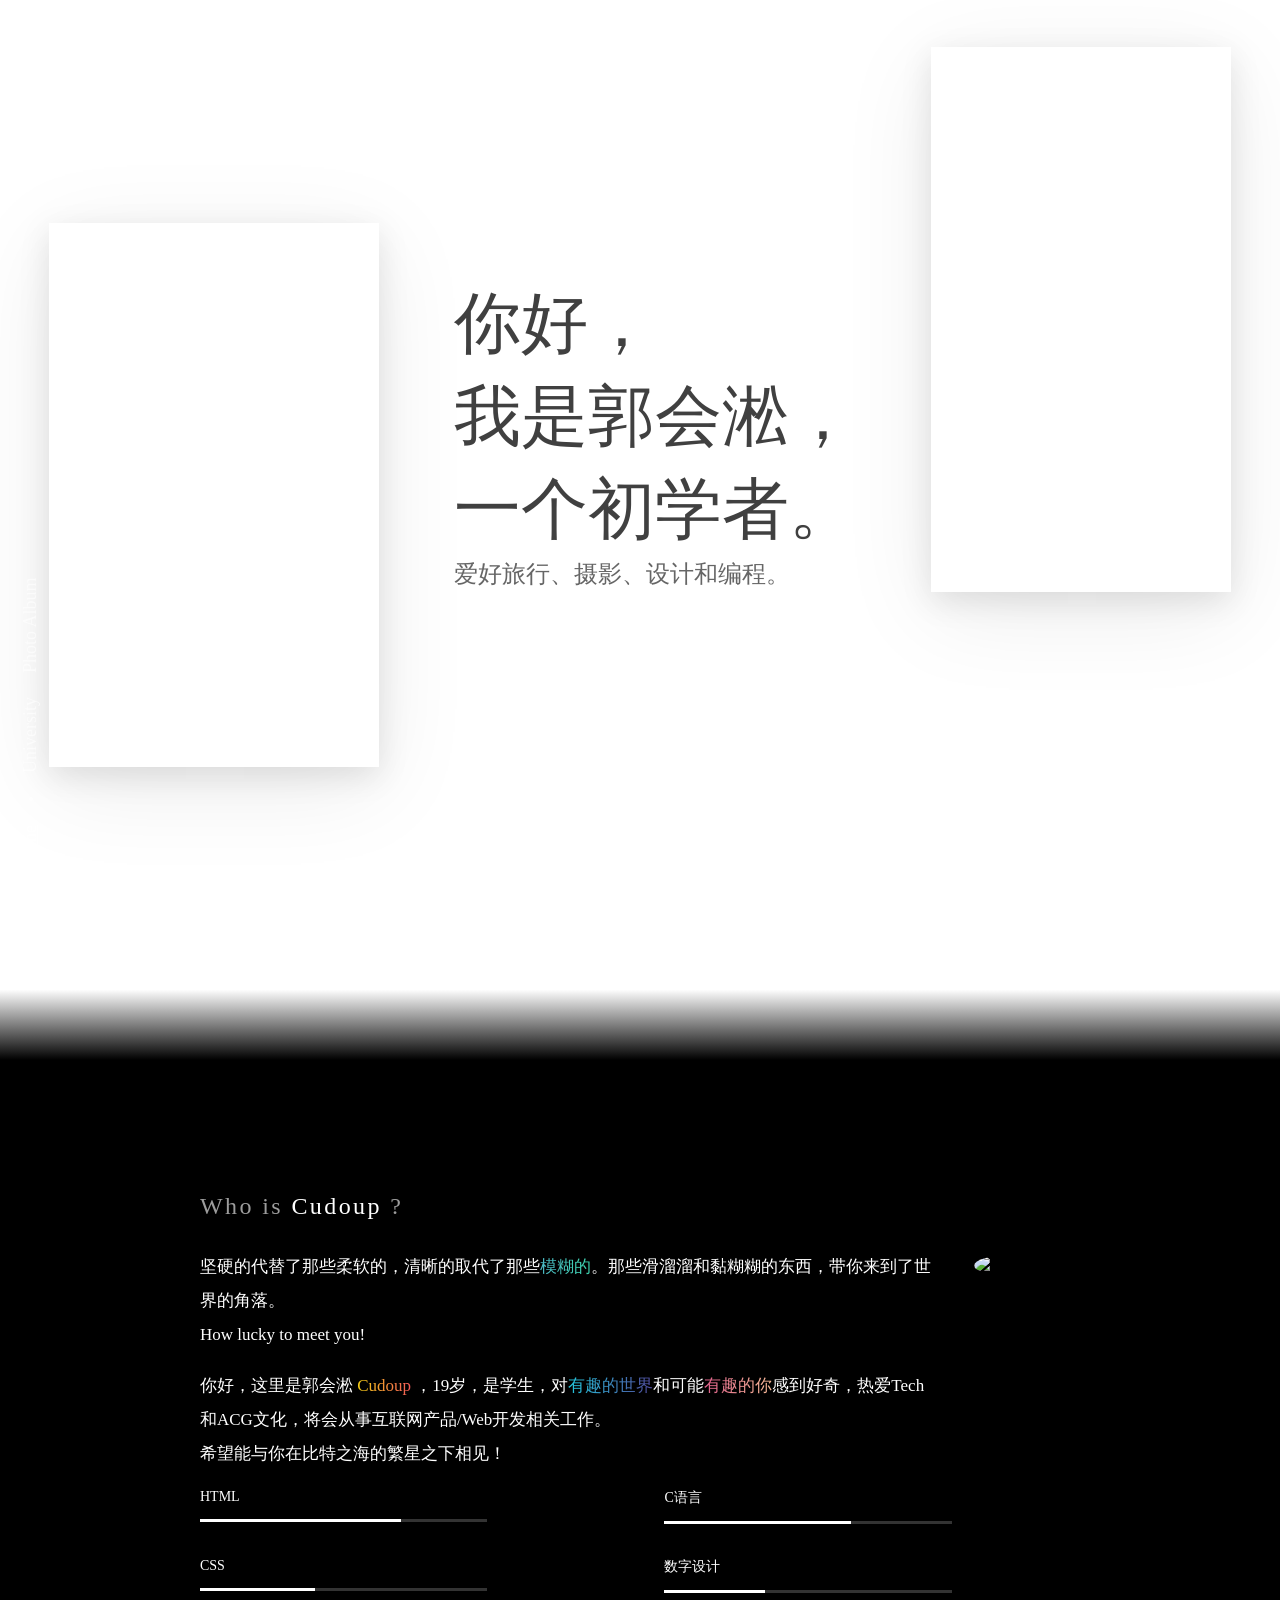
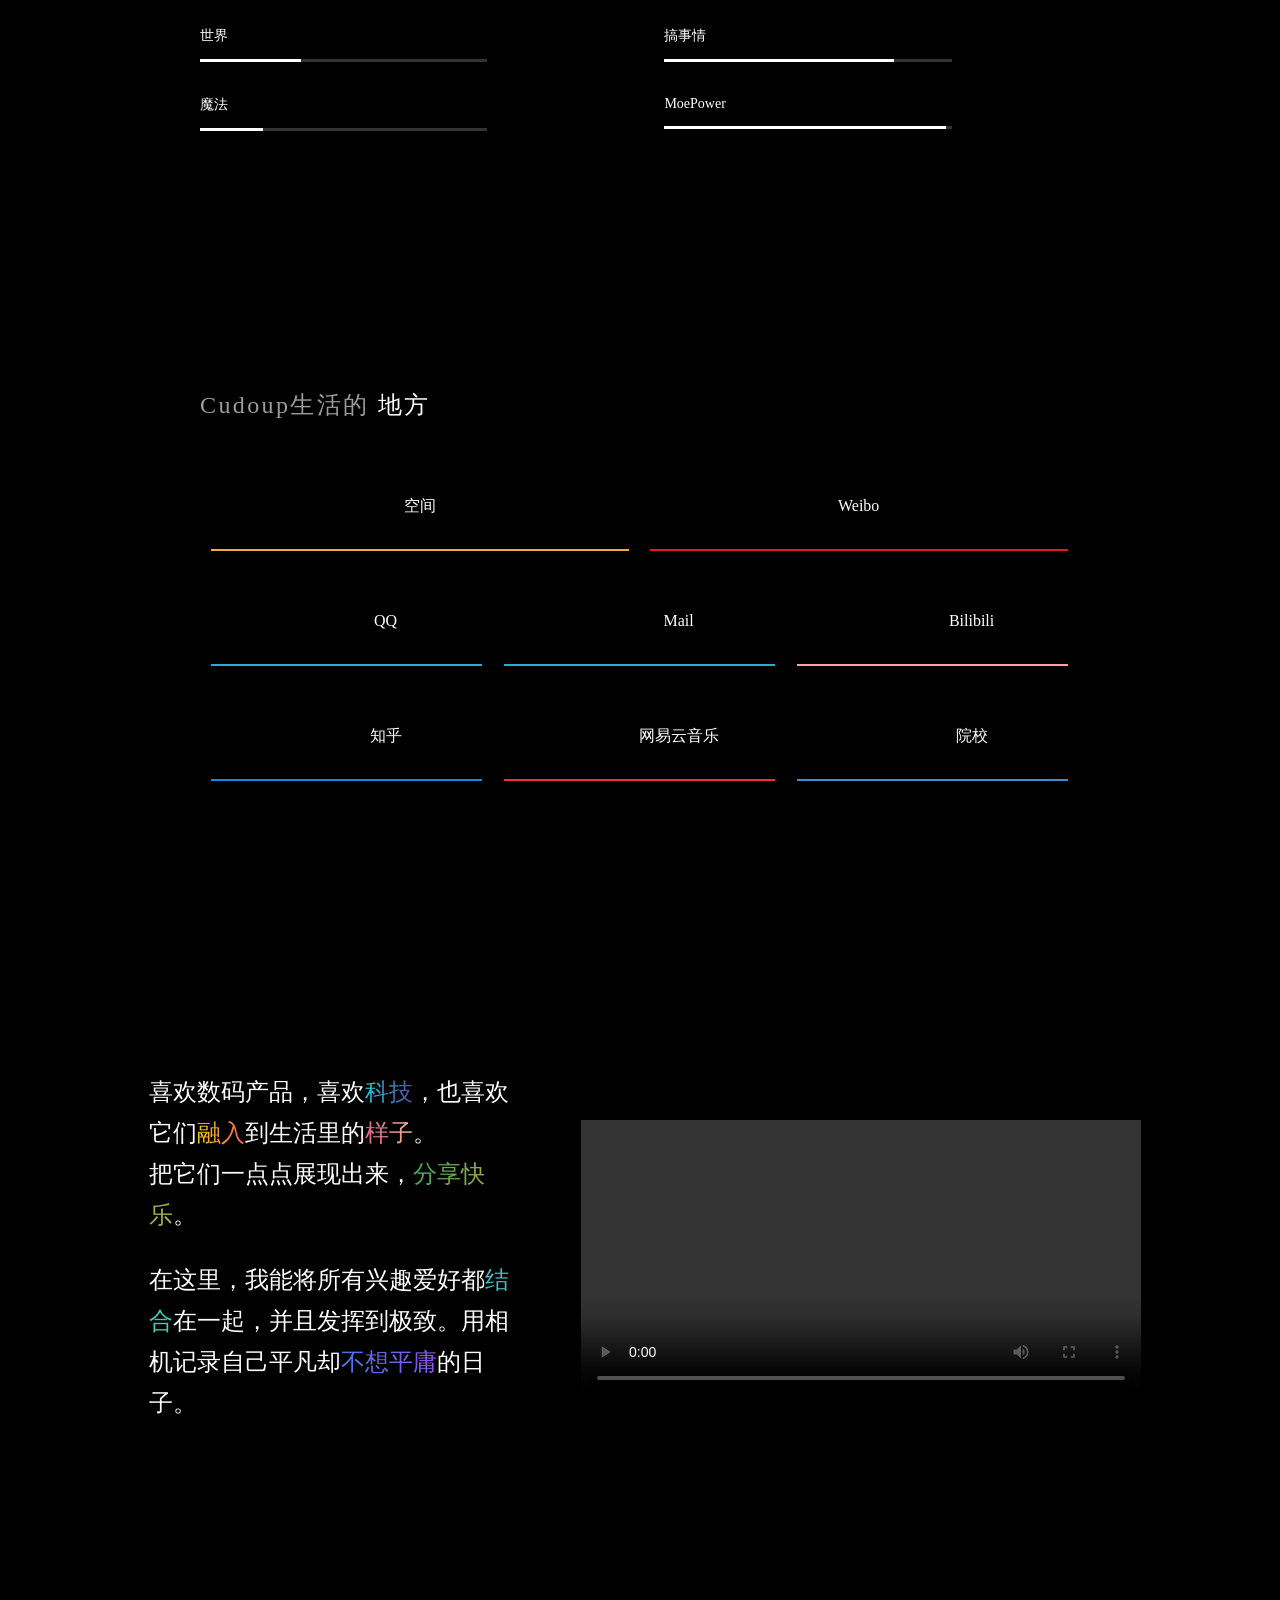
==== index.html @ c14207c4 "Add files via upload" ====
<!DOCTYPE html>
<html lang="en">

<head>
    <meta charset="UTF-8">
    <meta name="viewport" content="width=device-width, initial-scale=1.0">
    <link rel="stylesheet" href="主页.css">
    <title>Document</title>
</head>

<body>

    <!-- 导航栏 -->
    <nav>
        <a href="#" class="active">Home</a>
        <a class="clip"></a>
        <a href="大学.html">University</a>
        <a href="相册.html">Photo Album</a>
    </nav>

    <!-- 首页部分 -->
    <section id="intro">
        <header>
            <h1>你好，<br>我是郭会淞，<br>一个初学者。</h1>
            <h2>爱好旅行、摄影、设计和编程。</h2>
            <div class="slice left"></div>
            <div class="slice right"></div>
        </header>
    </section>

    <!-- 黑白渐变 -->
    <div class="gradient"></div>

    <!-- 简介 -->
    <section class="products">
        <!-- 黑色背景 -->
        <div id="backdrop"></div>
        <!-- 简介的整体布局 -->
        <div class="main_intro">
            <!-- 标题 -->
            <h2>
                <span>Who is</span>
                Cudoup
                <span>?</span>
            </h2>

            <!-- 详细简介 -->
            <div class="introduct">
                <p>坚硬的代替了那些柔软的，清晰的取代了那些<span class="e">模糊的</span>。那些滑溜溜和黏糊糊的东西，带你来到了世界的角落。</p>
                <p style="padding-bottom: 1em;">How lucky to meet you!</p>
                <p>
                    你好，这里是郭会淞
                    <span class="b">Cudoup</span>
                    ，19岁，是学生，对<span class="a">有趣的世界</span>和可能<span
                        class="c">有趣的你</span>感到好奇，热爱Tech和ACG文化，将会从事互联网产品/Web开发相关工作。
                </p>
                <p>希望能与你在比特之海的繁星之下相见！</p>
            </div>

            <!-- 头像 -->
            <img class="photo" src="img/Home/1.jpg" alt="个人头像">

            <!-- 技能 -->
            <ul class="skill">
                <li>
                    <p>HTML</p>
                    <div class="progress">
                        <div style="width:70%;"></div>
                        <span>制作网站程度的能力</span>
                    </div>
                </li>
                <li>
                    <p>C语言</p>
                    <div class="progress">
                        <div style="width:65%;"></div>
                        <span>使用现代轮子程度的能力</span>
                    </div>
                </li>
                <li>
                    <p>CSS</p>
                    <div class="progress">
                        <div style="width:40%;"></div>
                        <span>赞美最好的语言程度的能力</span>
                    </div>
                </li>
                <li>
                    <p>数字设计</p>
                    <div class="progress">
                        <div style="width:35%;"></div>
                        <span>让自己舒服程度的能力</span>
                    </div>
                </li>
                <li>
                    <p>世界</p>
                    <div class="progress">
                        <div style="width:35%;"></div>
                        <span>观测世界程度的能力</span>
                    </div>
                </li>
                <li>
                    <p>搞事情</p>
                    <div class="progress">
                        <div style="width:80%;"></div>
                        <span>让事情发生程度的能力</span>
                    </div>
                </li>
                <li>
                    <p>魔法</p>
                    <div class="progress">
                        <div style="width:22%;"></div>
                        <span>和普通人相同程度的能力</span>
                    </div>
                </li>
                <li>
                    <p>MoePower</p>
                    <div class="progress">
                        <div style="width:98%;"></div>
                        <span>成为萌二程度的能力</span>
                    </div>
                </li>
            </ul>
        </div>
    </section>


    <!-- Gate -->
    <section id="camarts" class="products">
        <!-- 黑色背景 -->
        <div id="backdrop"></div>

        <div class="main_intro main_right">
            <div class="find">
                <h2>
                    <span>Cudoup生活的</span>
                    地方
                </h2>

                <div class="one">
                    <a href="https://user.qzone.qq.com/1354296241/main" target="_blank">
                        <div class="item">
                            <div class="bg" style="background-color:#f7a73b"></div>
                            <div class="inner">
                                <span>空间</span>
                            </div>
                        </div>
                    </a>
                    <a href="https://www.weibo.com/u/2578593627" target="_blank">
                        <div class="item">
                            <div class="bg" style="background-color:#e6162d"></div>
                            <div class="inner">
                                <span>Weibo</span>
                            </div>
                        </div>
                    </a>
                </div>

                <div>
                    <a href="https://qm.qq.com/cgi-bin/qm/qr?k=zR1Pl6nmxRTjQ3I4W5HWDj9RkudYlTvl&noverify=0"
                        target="_blank">
                        <div class="item">
                            <div class="bg" style="background-color:#28a9e0"></div>
                            <div class="inner">
                                <span>QQ</span>
                            </div>
                        </div>
                    </a>

                    <a href="mailto:1354296241@qq.com" target="_blank">
                        <div class="item">
                            <div class="bg" style="background-color:#28a9e0"></div>
                            <div class="inner">
                                <span>Mail</span>
                            </div>
                        </div>
                    </a>

                    <a href="https://space.bilibili.com/382340581" target="_blank">
                        <div class="item">
                            <div class="bg" style="background-color:#f9a2a8"></div>
                            <div class="inner">
                                <span>Bilibili</span>
                            </div>
                        </div>
                    </a>
                </div>

                <div>
                    <a href="https://www.zhihu.com/people/gui-qu-lai-52-14" target="_blank">
                        <div class="item">
                            <div class="bg" style="background-color:#0f88eb"></div>
                            <div class="inner">
                                <span>知乎</span>
                            </div>
                        </div>
                    </a>

                    <a href="https://music.163.com/#/user/home?id=267377208" target="_blank">
                        <div class="item">
                            <div class="bg" style="background-color:#f12d35"></div>
                            <div class="inner">
                                <span>网易云音乐</span>
                            </div>
                        </div>
                    </a>

                    <a href="http://www.neusoft.edu.cn" target="_blank">
                        <div class="item">
                            <div class="bg" style="background-color:#448bd0"></div>
                            <div class="inner">
                                <span>院校</span>
                            </div>
                        </div>
                    </a>
                </div>

            </div>
        </div>
    </section>

    <!-- 末页 -->
    <section id="detail" class="products">
        <!-- 黑色背景 -->
        <div id="backdrop"></div>
        <div class="content">
            <p>
                喜欢数码产品，喜欢<span class="a">科技</span>，也喜欢它们<span class="b">融入</span>到生活里的<span class="c">样子</span>。<br>
                把它们一点点展现出来，<span class="d">分享快乐</span>。
            </p>
            <p>
                在这里，我能将所有兴趣爱好都<span class="e">结合</span>在一起，并且发挥到极致。用相机记录自己平凡却<span class="f">不想平庸</span>的日子。
            </p>
        </div>
        <video width="560" controls>
            <source src="img/Home/20201215.mp4" type="video/mp4">
        </video>

    </section>

</body>

</html>
---- 主页.css ----
/* 用于首页以及末页的整体格式 */
:root {
	--view-minmax: calc((100vw - 500px) / (1920 - 500));
}


/* 用于整个页面的格式 */
body {
	margin: 0;
}


/* 以下四项为导航栏 */
nav {
    position: fixed;
    left: 20px;
    bottom: 0;
    z-index: 2333;
    transform: rotate(-90deg) translateZ(0);
    transform-origin: 0 0;
}

nav a.clip {
    height: 4px;
    width: 4px;
    background: #fff;
    border-radius:100%
}

nav a {
    display: inline-block;
    font-size: 18px;
    color: #fff;
    text-decoration: none;
    margin: 0 10px;
    opacity: .6;
    transition: all .3s;
    vertical-align:middle
}

nav a.active, nav a:hover {
    text-decoration: underline;
    opacity:1
}


/* 以下两项用于首页尺寸 */
#intro {
	--size-h1: calc(42px + (88 - 42) * var(--view-minmax));
	--size-h2: calc(20px + (28 - 20) * var(--view-minmax));
	min-height: 110vh;
}

@media (min-width: 600px) {
	#intro {
		display: flex;
		width: 100vw;
		justify-content: center;
		align-items: center;
	}
}


/* 用于首页的文字格式 */
h1, h2, p {
	margin: 0;
	font-weight: normal;
	color: #404040;
}


/* 下面两项为首页的字体 */
#intro h1 {
	grid-area: h1;
	line-height: calc(var(--size-h1) * 1.382);
	font-size: var(--size-h1);
	align-self: center;
	transform: translateZ(0);
}

#intro h2 {
	grid-area: h2;
	line-height: calc(var(--size-h2) + 10px);
	font-size: var(--size-h2);
	opacity: .8;
}


/* 首页两侧的框 */
#intro header {
	display: grid;
	grid-template-columns: minmax(20%, 330px) 75px minmax(max-content, 1fr) 75px minmax(20%, 300px);
	grid-template-rows: 176px 55px minmax(max-content, 1fr) 35px 175px;
	grid-template-areas:
		". . . . rs"
		"ls . . . rs"
		"ls . h1 . rs"
		"ls . h2 . rs"
		"ls . h2 . .";
	transform: translateY(-88px);
}


/* 以下三项是首页两侧的框 */
.slice {
	width: 100%;
	height: 100%;
	background-image: url("images/me.jpg");
	background-size: cover;
	box-shadow: 0 20px 90px 0 rgba(0, 0, 0, .08), 0 9px 30px 0 rgba(0, 0, 0, .1);
}
.slice.left {
	grid-area: ls;
	background-position: left;
}
.slice.right {
	grid-area: rs;
	background-position: right;
}


/* 以下五项为添加的简介部分 */
.main_intro {
	margin-left: 200px;
	margin-top: 100px;
}

.main_intro h2 {
	color: #ffffff;
	margin-bottom: 30px;
	letter-spacing: .1em;
}

.main_intro h2 span {
	color: #9c9c9c;
}

.introduct {
	width: 68%;
	line-height:2em;
	font-size: 17px;
	float: left;
}

p {
	color: #ffffff;
}

/* 用于头像部分 */
.photo {
	width: 170px;
	border-radius: 100%;
	margin-left: 40px;
	margin-top: 5px;
}


/* 用于调整技能整体布局 */
ul.skill {
	margin-top:50px;
	padding: 0;
}


/* 用于调整技能 整体布局 */
ul.skill li {
    padding: 10px 0;
    width: 38%;
    float: left;
    margin-right:5%
}

/* 用于调整技能 文字布局 */
ul.skill li p {
    display: inline-block;
    width: 36%;
	font-size:14px;
	margin-bottom: 5px;
	margin-top: 8px;
}


/* 用于做出技能bar */
ul.skill li .progress {
    display: inline-block;
    width: 70%;
    height: 3px;
    background-color:  hsla(0, 0%, 100%, .2);
    vertical-align:middle
}


/* 以下两项用于做出技能隐藏文字 */
ul.skill li .progress span {
    font-size: 13px;
    color: #ffffff;
    opacity: 0;
    position: relative;
    top: -5px;
    letter-spacing: .2em;
    transition:all .3s
}

ul.skill li:hover .progress span {
    opacity: 1;
    top:0
}


/* 用于绘制技能进度条 */
ul.skill li .progress div {
    background-color: #fff;
    height: 3px;
}


/* 使进度条具有滑动效果 */
ul.skill li .progress div {
    -webkit-animation: progressin 7s;
}


/* 用于绘制进度条动画效果 */
@-webkit-keyframes progressin {
    0% {
        width:0
    }
}


/* 用于调整gate整体布局 */
.main_right {
    margin-right: 200px;
}

/* 用于gate整体宽度控制 */
.find .item span {
    display: inline-block;
    width:350px
}


/* 用于gate的文字格式 */
.find a {
    color: #fff;
}


/* 用于gate第一行控制 */
.find .one .item {
    width: 47.5%;
    margin:10px 1.2%;
}


/* gate内item整体布局 */
.find .item {
    position: relative;
    width: 30.9%;
    height: 80px;
    line-height: 80px;
	margin: 10px 1.2%;
	margin-top: 15px;
    padding: 5px 0;
    text-align: center;
    float: left;
}

/* 用于彩色块状背景 */
.find .item .bg {
    position: absolute;
    bottom: 0;
    left: 0;
    width: 100%;
    height: 1.8%;
    transition:all .15s
}


/* 用于彩色块状背景的弹出 */
.find .item:hover .bg {
    height: 100%;
    width: 100%;
    border-radius: 5px;
}


/* 用于文字的上层悬浮 */
.find .item .inner {
    position: relative;
}


/* 末页的最后的文字部分 */
.content p{
	--size-p: calc(22px + (32 - 22) * var(--view-minmax));
	line-height: calc(var(--size-p) + 18px);
	font-size: var(--size-p);
	text-align: center;
	margin-bottom: 1em;
}


/* 用于调整末页文字的整体 宽度 */
.content {
	width: 29%;
	padding: 30px 60px 30px 10px;
}


/* 用于末页文字效果 */
.content p {
	font-size: 24px;
	line-height: 41px;
	color: #fdfdfd;
	text-align: left;
}


/* 用于末页文字效果+彩色渐变 */
p span {
	padding-top: 6px;
	padding-bottom: 1px;
	color: transparent;
	-webkit-background-clip: text;
}
p span.a {
	background-image: linear-gradient(to right, #24c6dc, #514a9d);
}
p span.b {
	background-image: linear-gradient(to right, #f3cd13, #f35858);
}
p span.c {
	background-image: linear-gradient(to right, #dd5e89, #f7bb97);
}
p span.d {
	background-image: linear-gradient(to right, #3ca55c, #b5ac49);
}
p span.e {
	background-image: linear-gradient(to right, #4cb8c4, #3cd3ad);
}
p span.f {
	background-image: linear-gradient(to right, #4776e6, #8e54e9);
}



/* 以下两项用于整页的黑色背景 */
#backdrop {
	position: absolute;
	background-color: #000;
	width: 100vw;
	height: 100%;
	bottom: 0;
	z-index: -1;
}

.products {
	--padding: 1.25em;
	position: relative;
	display: flex;
	justify-content: center;
	align-items: center;
	min-height: 80vh;
}


/* 用于页面的黑白渐变效果 */
.gradient{
    height: 70px;
    background: -webkit-linear-gradient(top, #fdfdfd 0%,#000000 100%);
}
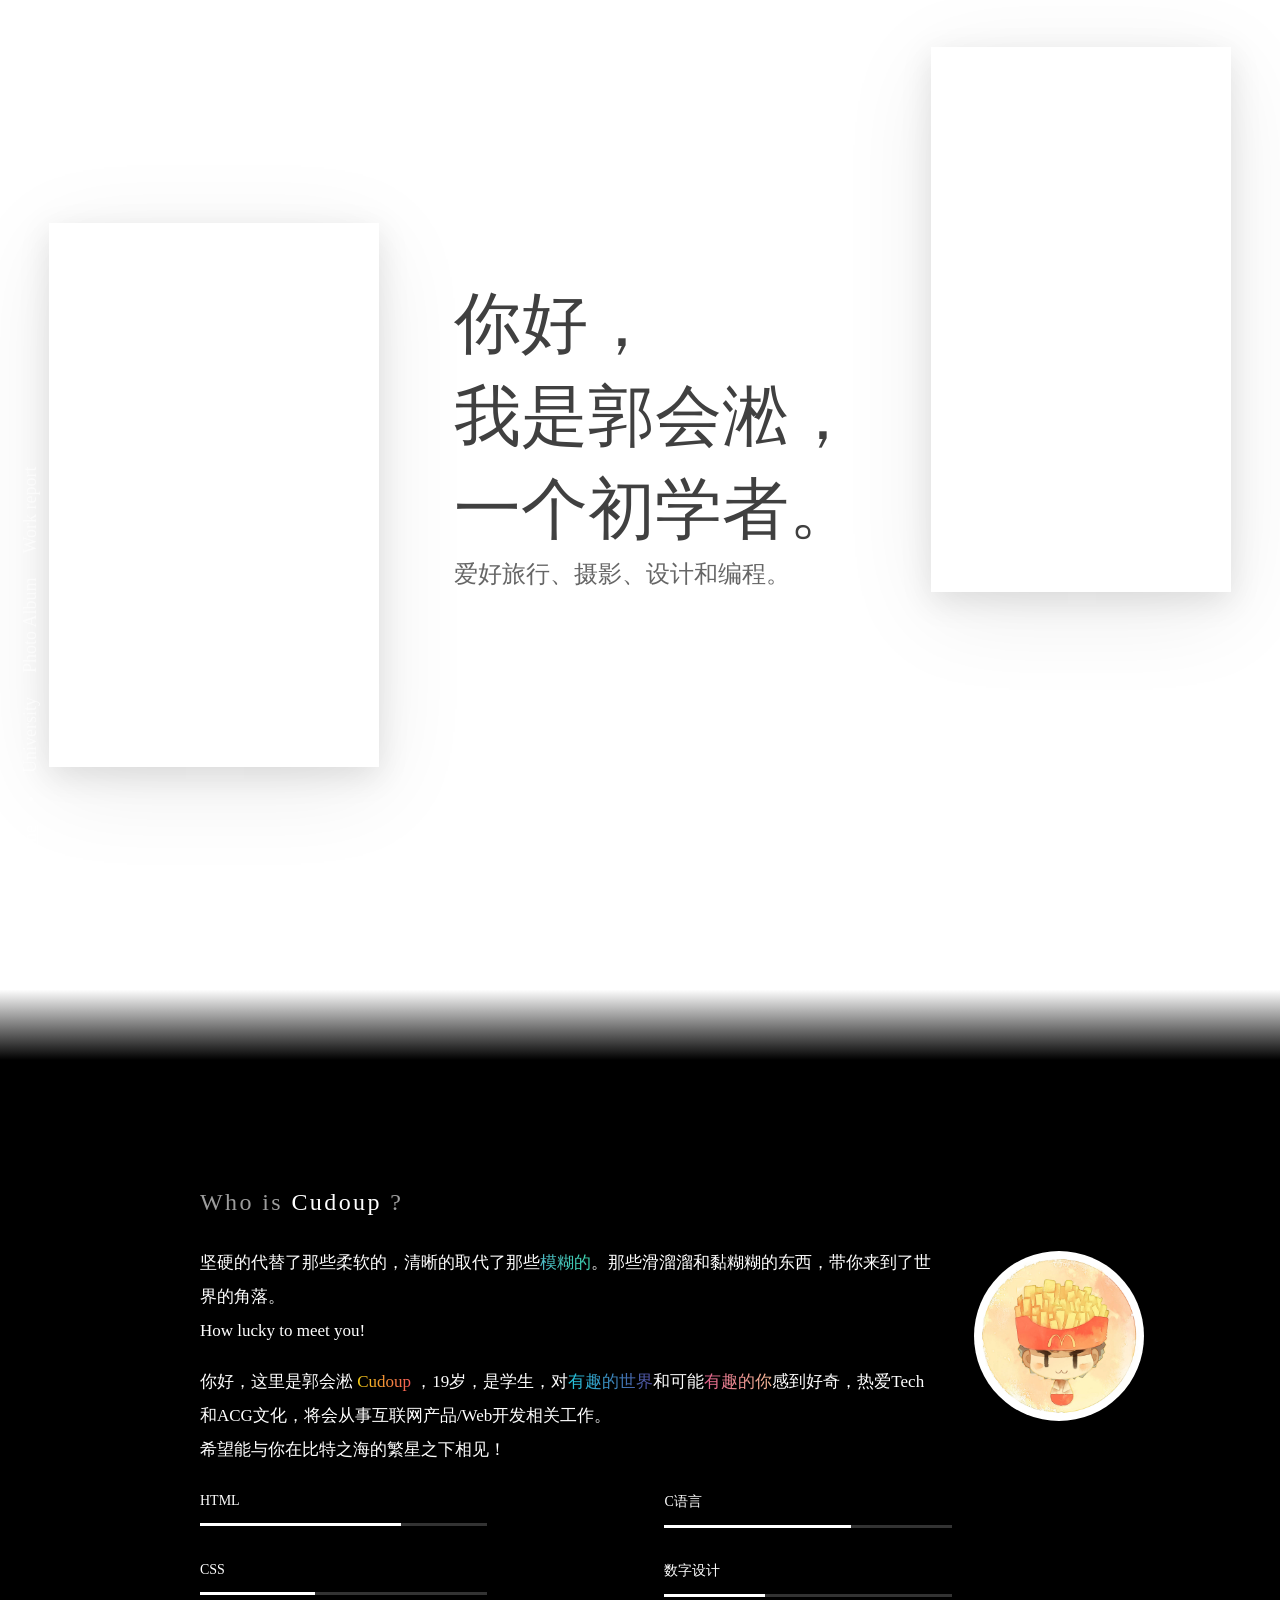
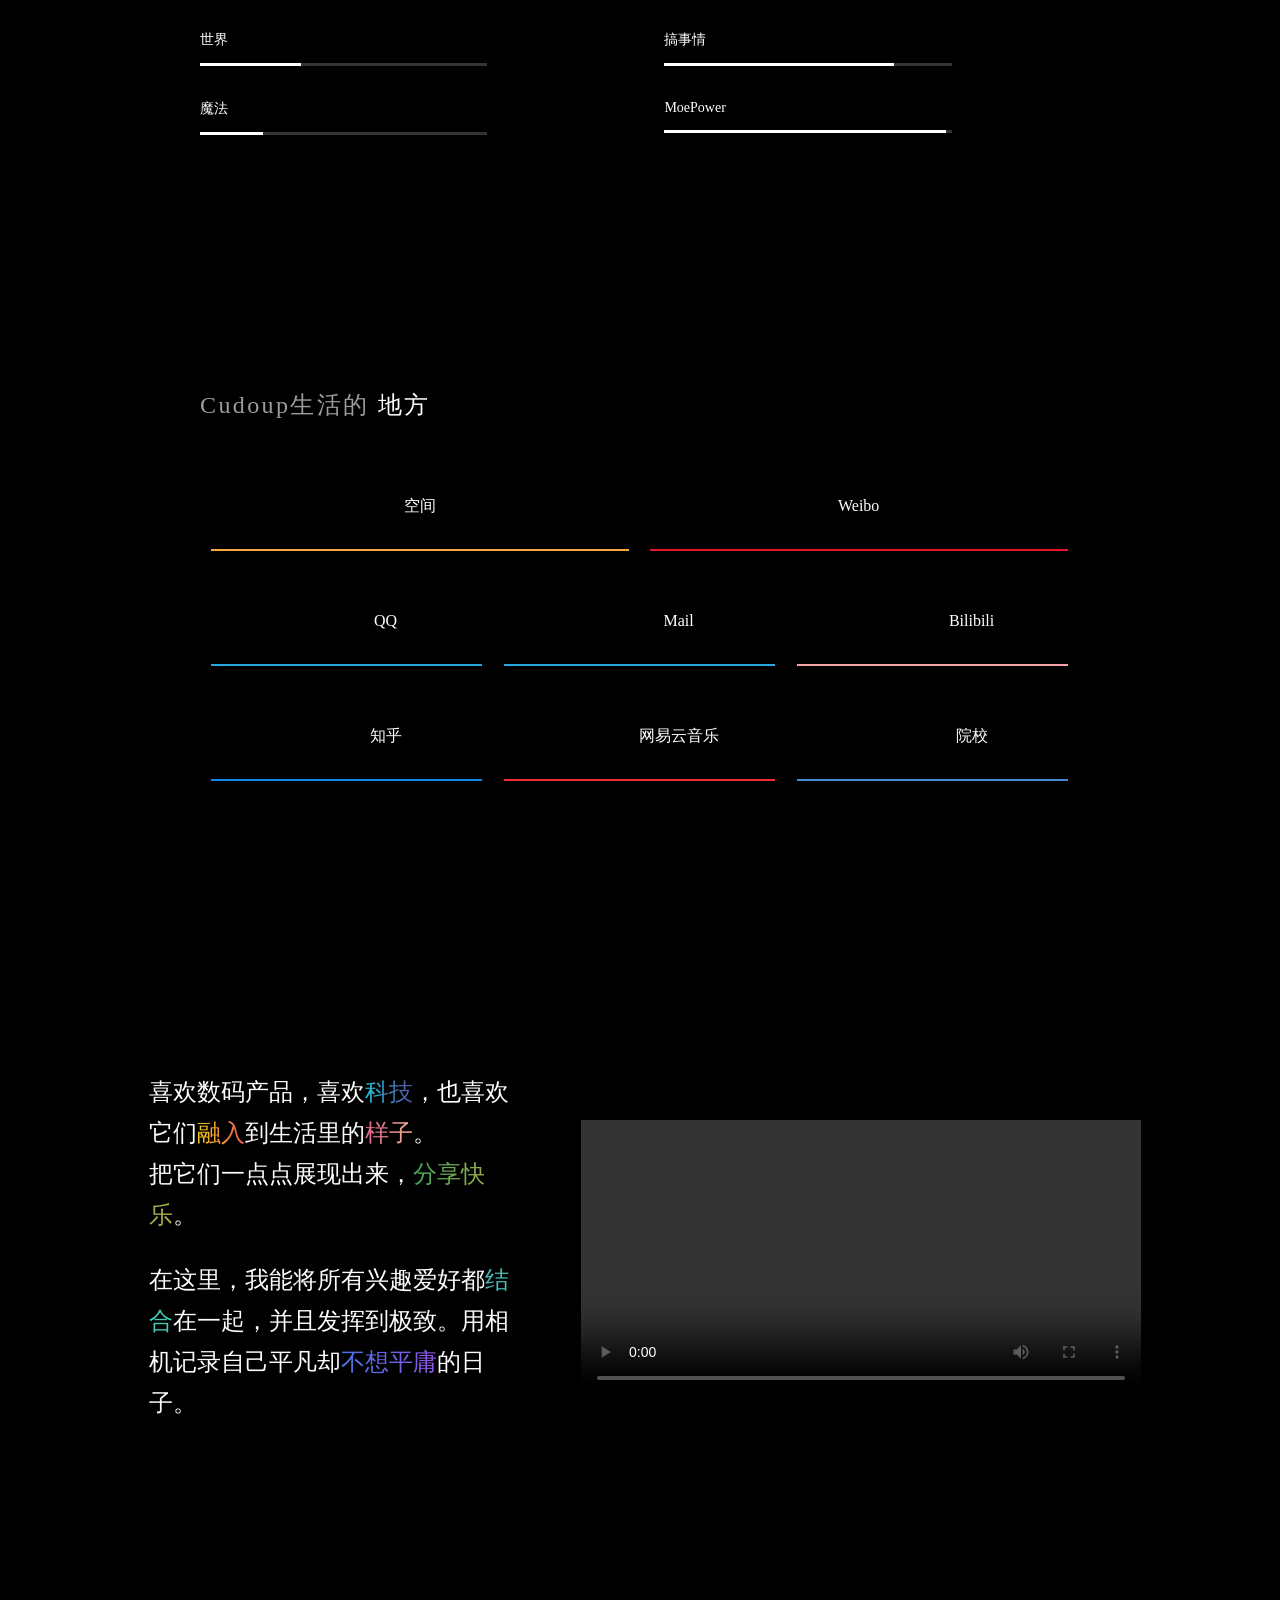
==== commit da80c3eb: "Add files via upload" ====
--- a/index.html
+++ b/index.html
@@ -16,6 +16,7 @@
         <a class="clip"></a>
         <a href="大学.html">University</a>
         <a href="相册.html">Photo Album</a>
+        <a href="work-report/index.html">Work report</a>
     </nav>
 
     <!-- 首页部分 -->
